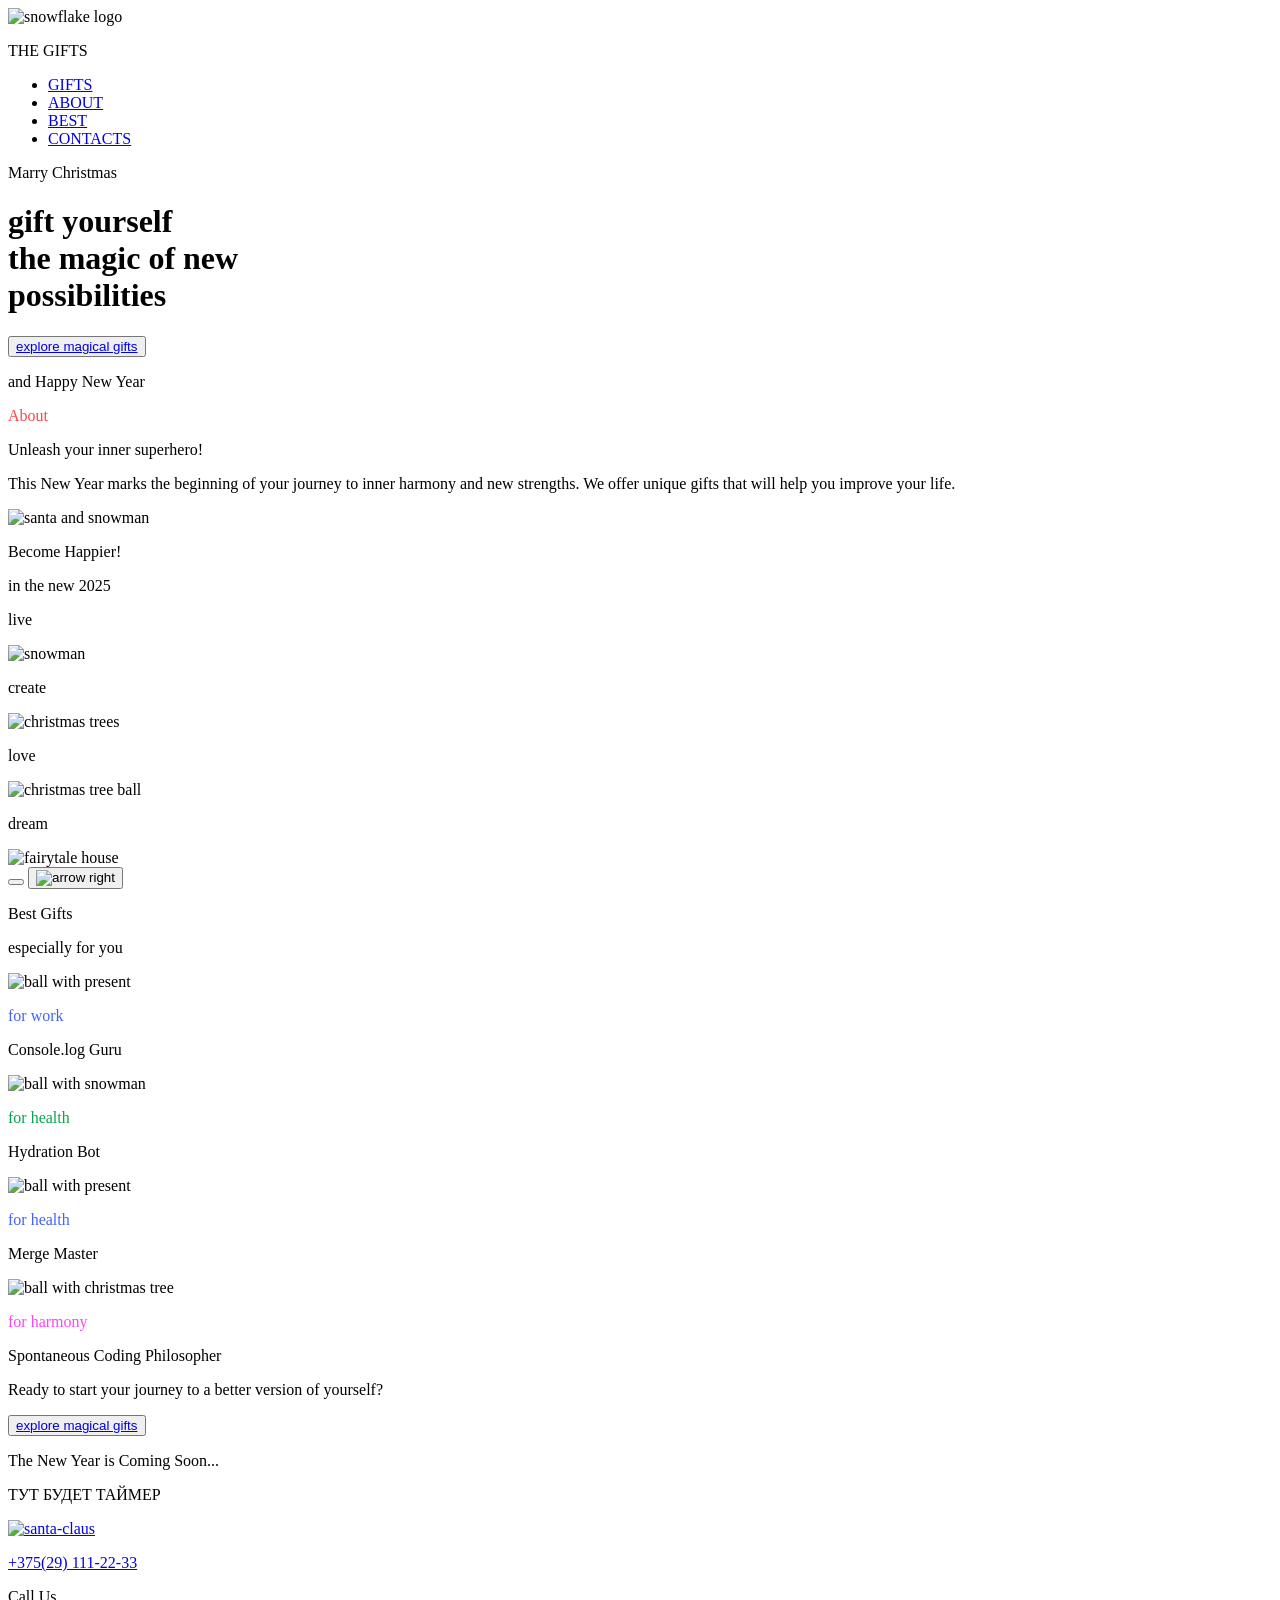
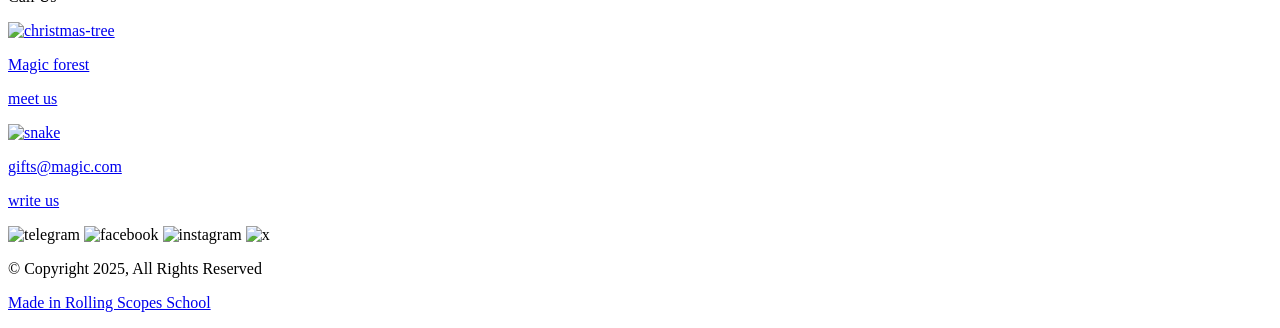
==== christmas-shop/home.html @ 547c7112 "feat: create home.html page" ====
<!doctype html>
<html lang="en">
  <head>
    <meta charset="UTF-8" />
    <meta name="viewport" content="width=device-width, initial-scale=1.0" />
    <link rel="icon" href="picture/icon/Snowflake.png">
    <title>Christmas-shop</title>
    <link rel="stylesheet" href="style.css" />
  </head>
  <body>
    <header class="header">
      <div class="header-container">
        <div class="container-logo">
            <img src="picture/icon/Snowflake.png" height="24" width="24" alt="snowflake logo">
            <p class="action-small">THE GIFTS</p>
        </div>
        <nav class="container-menu"><ul>
      <li class="action-small"><a href="gifts.html">GIFTS</a></li>
      <li class="action-small"><a href="#about">ABOUT</a></li>
      <li class="action-small"><a href="#best">BEST</a></li>
      <li class="action-small"><a href="#contacts">CONTACTS</a></li>
        </nav>
      </div>
    </header>

    <main class="main">
      <div class="hero-section">
          <div class="text-section1">
            <p class="caption">Marry Christmas</p>
            <h1 class="header1">gift yourself<br>the magic of new<br>possibilities</h1>
          <button class="button-section1 action-small"><a href="gifts.html">explore magical gifts</a></button>
            <p class="caption">and Happy New Year</p>
          </div>
      </div>
      <div class="about-section" id="about">
        <div class="insert-section2">
          <div class="text-section2">
            <p class="caption" style="color: #ff4646;">About</p>
            <p class="header2">Unleash your inner superhero!</p>
            <p class="paragraph">This New Year marks the beginning of your journey to inner harmony and new strengths. We offer unique gifts that will help you improve your life.</p>
          </div>
          <img class="santa-img" src="picture/images/santa.png" alt="santa and snowman">
        </div>
      </div>
      <div class="slider-section">
        <div class="slider-container">
          <div class="slider-container-text">
            <p class="caption">Become Happier!</p>
            <p class="header2">in the new 2025</p>
          </div>
          <div class="slider-window">
            <div class="sliders data-active">
              <p class="slider-text">live</p>
              <img class="slider-pic" src="picture/images/snowman.png" alt="snowman">
              <p class="slider-text">create</p>
              <img class="slider-pic" src="picture/images/christmas-trees.png" alt="christmas trees">
              <p class="slider-text">love</p>
              <img class="slider-pic" src="picture/images/christmas-tree-ball.png" alt="christmas tree ball">
              <p class="slider-text">dream</p>
              <img class="slider-pic" src="picture/images/fairytale-house.png" alt="fairytale house">
            </div>
            <div class="button">
              <button class="slider-button"><img" src="picture/images/Button left.png" alt="arrow left"></button>
              <button class="slider-button"><img src="picture/images/Button right.png" alt="arrow right"></button>
            </div>
          </div>
        </div>
      </div>
    <div class="best-gift-section" id="best">
        <div class="best-gift">
          <div class="text-best-gift">
            <p class="caption">Best Gifts</p>
            <p class="header2">especially for you</p>
          </div>
          <div class="gift-card-section">
            <div class="card-gift">
              <img class="gift-pic" src="picture/images/gift-for-work.png" alt="ball with present">
              <div class="text-gift">
                <p class="header4" style="color: #4361ff;">for work</p>
                <p class="header3">Console.log Guru</p>
              </div>
            </div>
            <div class="card-gift">
              <img class="gift-pic" src="picture/images/gift-for-health.png" alt="ball with snowman">
              <div class="text-gift">
                <p class="header4" style="color: #06a44f;">for health</p>
                <p class="header3">Hydration Bot</p>
              </div>
            </div>
           <div class="card-gift">
              <img class="gift-pic" src="picture/images/gift-for-work.png" alt="ball with present">
              <div class="text-gift">
                <p class="header4" style="color: #4361ff;">for health</p>
                <p class="header3">Merge Master</p>
              </div>
            </div>
            <div class="card-gift">
              <img class="gift-pic" src="picture/images/gift-for-harmony.png" alt="ball with christmas tree">
              <div class="text-gift">
                <p class="header4" style="color: #ff43f7;">for harmony</p>
                <p class="header3">Spontaneous Coding Philosopher</p>
              </div>
            </div>
          </div>
        </div>
    </div>
    <div class="cta-section">
      <div class="cta-text">
        <p class="header2">Ready to start your journey to a better version of yourself?</p>
        <button class="button-section1 action-small"><a href="gifts.html">explore magical gifts</a></button>
        <div class="text-timer">
          <p class="caption">The New Year is Coming Soon...</p>
          <p>ТУТ БУДЕТ ТАЙМЕР</p>
        </div>
      </div>
    </div>
    </main>
    
    <footer class="footer" id="contacts">
      <div class="footer-materials">
        <div class="footer-cards">
          <div class="card-in-footer"><a href="tel:+375291112233">
            <img class="footer-pic" src="picture/images/santa-claus.png" alt="santa-claus">
            <p class="action-large">+375(29) 111-22-33</a></p>
            <p class="header3">Call Us</p>
          </a></div>
          <div class="card-in-footer"><a href="https://www.google.com/maps/place/%D0%9A%D1%83%D0%B4%D1%8B%D0%BA%D0%B8%D0%BD%D0%B0+%D0%B3%D0%BE%D1%80%D0%B0/@52.3757508,38.7573272,15z/data=!4m6!3m5!1s0x413a85cfda21764b:0x2795af484ac9c951!8m2!3d52.3757508!4d38.7753516!16s%2Fg%2F11fvw01t_8?entry=ttu&g_ep=EgoyMDI2MDMzMC4wIKXMDSoASAFQAw%3D%3D" target="_blank">
            <img class="footer-pic" src="picture/images/christmas-tree.png" alt="christmas-tree">
            <p class="action-large">Magic forest</p>
            <p class="header3">meet us</p>
          </a></div>
          <div class="card-in-footer"><a href="mailto:gifts@magic.com">
            <img class="footer-pic" src="picture/images/snake.png" alt="snake">
            <p class="action-large">gifts@magic.com</p>
            <p class="header3">write us</p>
          </a></div>
        </div>
        <div class="footer-text">
          <div class="socials">
            <img src="picture/images/telegram.png" alt="telegram">
            <img src="picture/images/facebook.png" alt="facebook">
            <img src="picture/images/instagram.png" alt="instagram">
            <img src="picture/images/X.png" alt="x">
          </div>
          <p class="paragraph">© Copyright 2025, All Rights Reserved</p>
          <p class="caption"><a href="https://rs.school/" target="_blank">Made in Rolling Scopes School</a></p>
        </div>
      </div>
    </footer>
  </body>
</html>
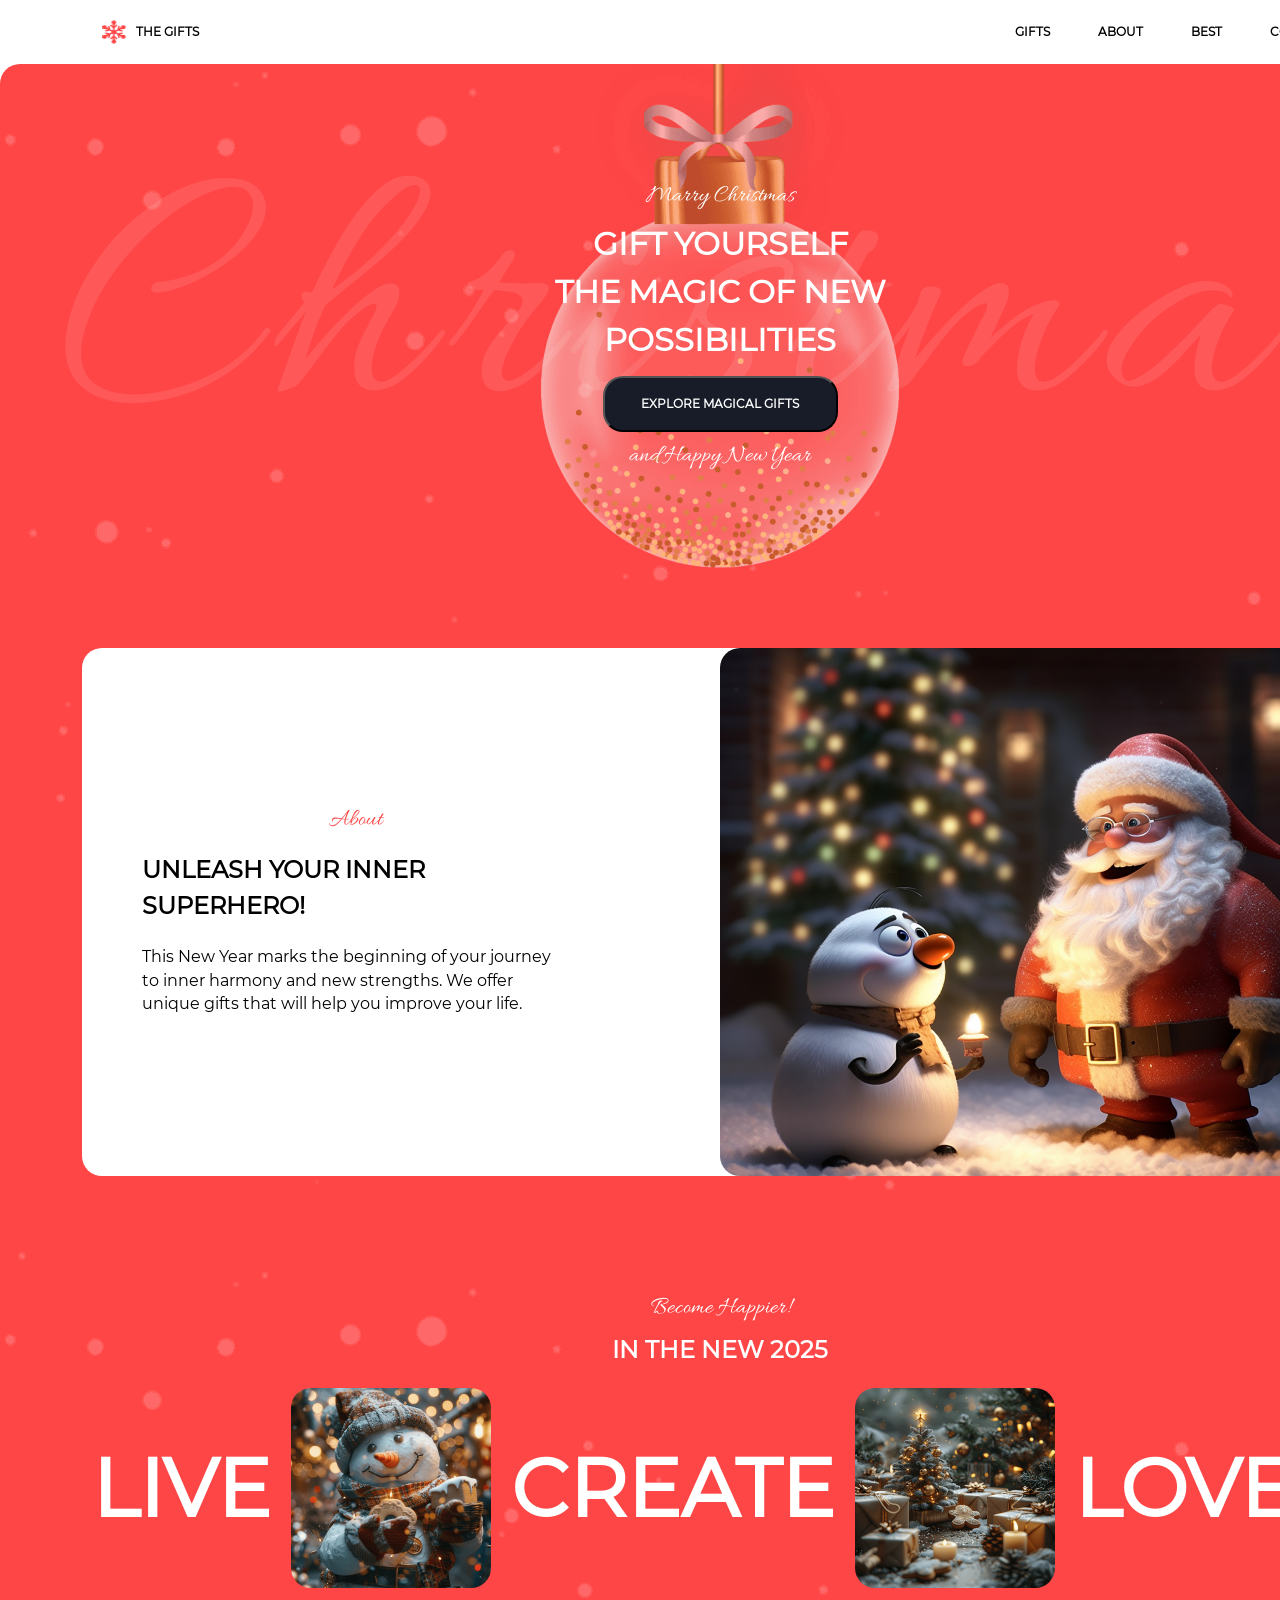
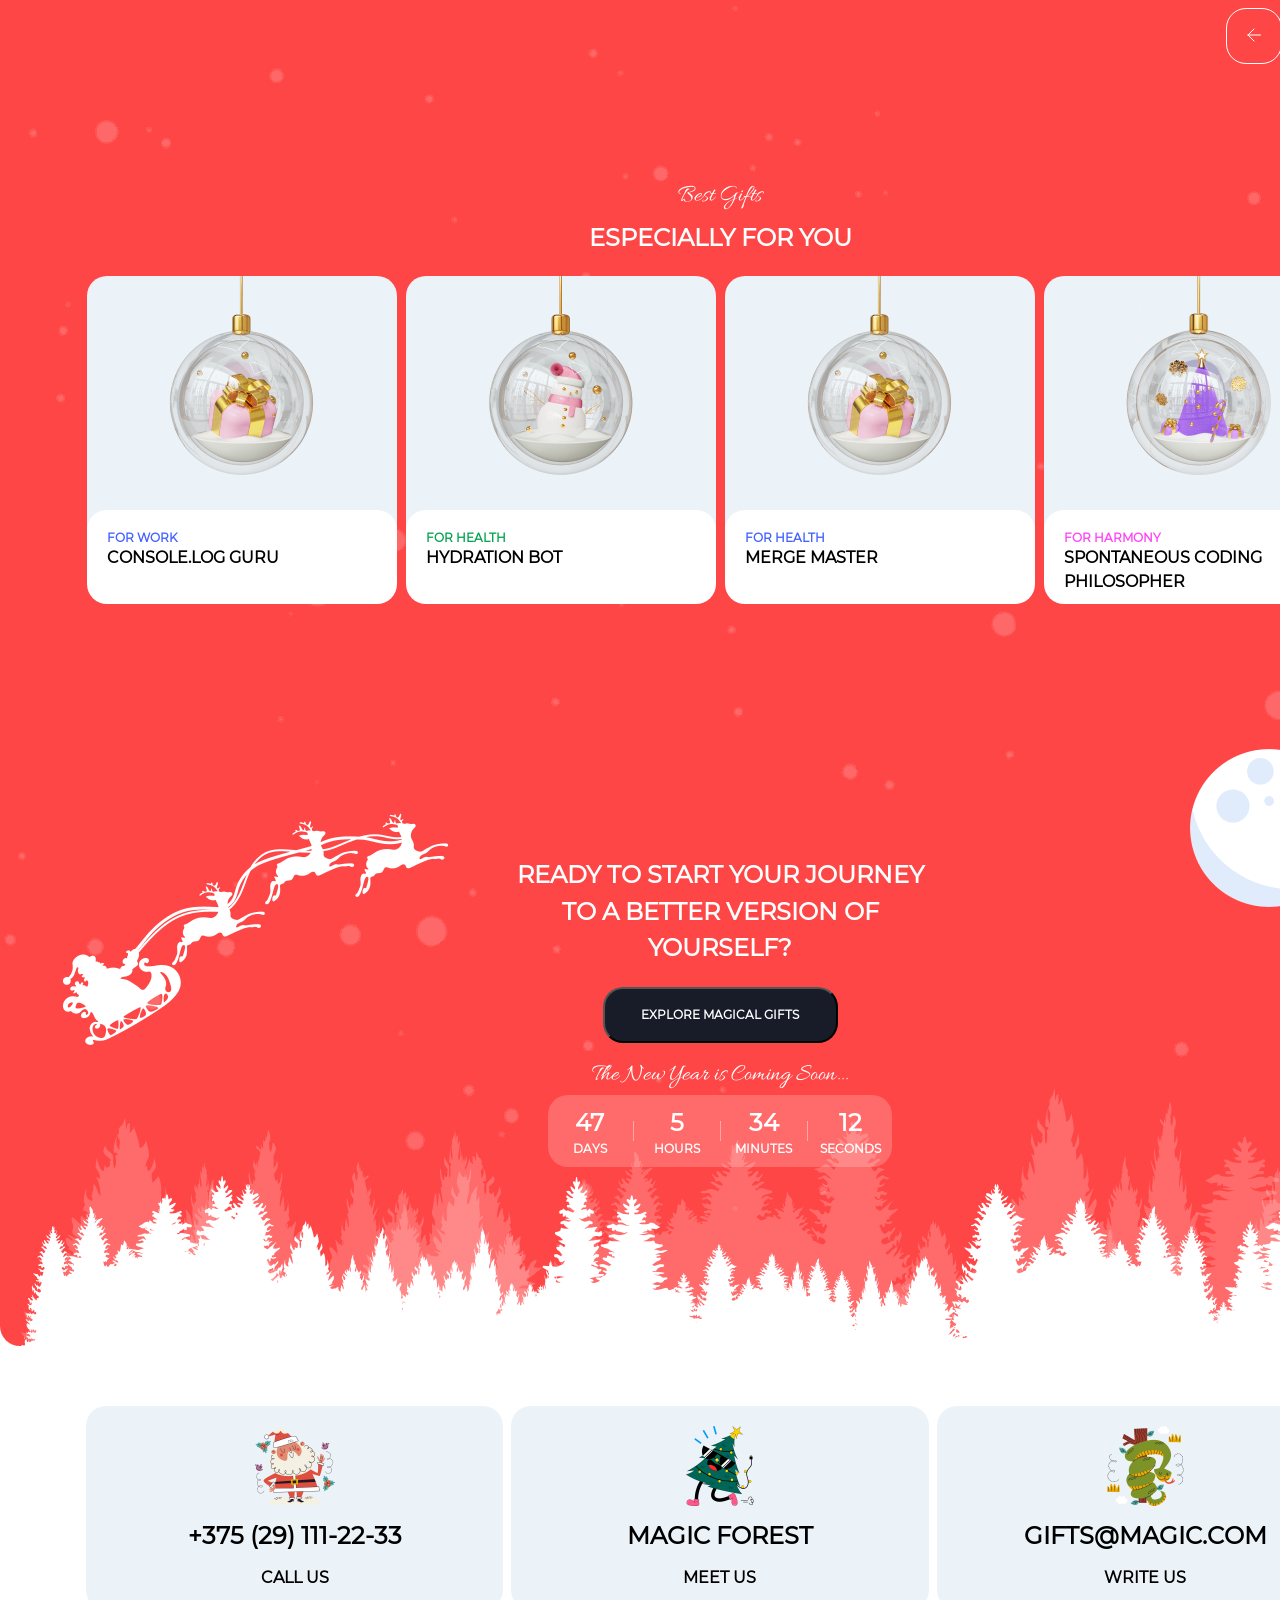
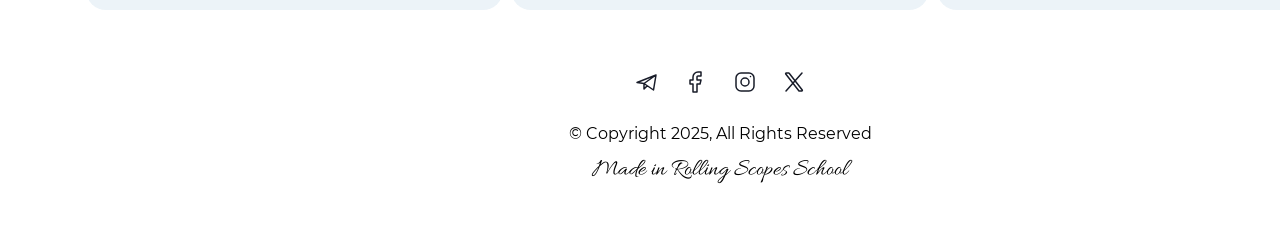
==== commit f1dd09e2: "filling the page with text, graphic elements and animation" ====
--- a/christmas-shop/home.html
+++ b/christmas-shop/home.html
@@ -3,7 +3,7 @@
   <head>
     <meta charset="UTF-8" />
     <meta name="viewport" content="width=device-width, initial-scale=1.0" />
-    <link rel="icon" href="picture/icon/Snowflake.png">
+    <link rel="icon" href="picture/icon/Snowflake.png" />
     <title>Christmas-shop</title>
     <link rel="stylesheet" href="style.css" />
   </head>
@@ -11,35 +11,60 @@
     <header class="header">
       <div class="header-container">
         <div class="container-logo">
-            <img src="picture/icon/Snowflake.png" height="24" width="24" alt="snowflake logo">
-            <p class="action-small">THE GIFTS</p>
-        </div>
-        <nav class="container-menu"><ul>
-      <li class="action-small"><a href="gifts.html">GIFTS</a></li>
-      <li class="action-small"><a href="#about">ABOUT</a></li>
-      <li class="action-small"><a href="#best">BEST</a></li>
-      <li class="action-small"><a href="#contacts">CONTACTS</a></li>
+          <img
+            src="picture/icon/Snowflake.png"
+            height="24"
+            width="24"
+            alt="snowflake logo"
+          />
+          <p class="action-small">THE GIFTS</p>
+        </div>
+        <nav class="container-menu">
+          <ul>
+            <a href="gifts.html"
+              ><li class="action-small menu-button">GIFTS</li></a
+            >
+            <a href="#about"><li class="action-small menu-button">ABOUT</li></a>
+            <a href="#best"><li class="action-small menu-button">BEST</li></a>
+            <a href="#contacts"
+              ><li class="action-small menu-button">CONTACTS</li></a
+            >
+          </ul>
         </nav>
       </div>
     </header>
 
     <main class="main">
       <div class="hero-section">
-          <div class="text-section1">
-            <p class="caption">Marry Christmas</p>
-            <h1 class="header1">gift yourself<br>the magic of new<br>possibilities</h1>
-          <button class="button-section1 action-small"><a href="gifts.html">explore magical gifts</a></button>
-            <p class="caption">and Happy New Year</p>
-          </div>
+        <div class="text-section1">
+          <p class="caption">Marry Christmas</p>
+          <h1 class="header1">
+            gift yourself<br />the magic of new<br />possibilities
+          </h1>
+          <a href="gifts.html"
+            ><button class="button-section1 action-small">
+              explore magical gifts
+            </button></a
+          >
+          <p class="caption">and Happy New Year</p>
+        </div>
       </div>
       <div class="about-section" id="about">
         <div class="insert-section2">
           <div class="text-section2">
-            <p class="caption" style="color: #ff4646;">About</p>
+            <p class="caption" style="color: #ff4646">About</p>
             <p class="header2">Unleash your inner superhero!</p>
-            <p class="paragraph">This New Year marks the beginning of your journey to inner harmony and new strengths. We offer unique gifts that will help you improve your life.</p>
-          </div>
-          <img class="santa-img" src="picture/images/santa.png" alt="santa and snowman">
+            <p class="paragraph">
+              This New Year marks the beginning of your journey to inner harmony
+              and new strengths. We offer unique gifts that will help you
+              improve your life.
+            </p>
+          </div>
+          <img
+            class="santa-img"
+            src="picture/images/santa.png"
+            alt="santa and snowman"
+          />
         </div>
       </div>
       <div class="slider-section">
@@ -51,22 +76,68 @@
           <div class="slider-window">
             <div class="sliders data-active">
               <p class="slider-text">live</p>
-              <img class="slider-pic" src="picture/images/snowman.png" alt="snowman">
+              <img
+                class="slider-pic"
+                src="picture/images/snowman.png"
+                alt="snowman"
+              />
               <p class="slider-text">create</p>
-              <img class="slider-pic" src="picture/images/christmas-trees.png" alt="christmas trees">
+              <img
+                class="slider-pic"
+                src="picture/images/christmas-trees.png"
+                alt="christmas trees"
+              />
               <p class="slider-text">love</p>
-              <img class="slider-pic" src="picture/images/christmas-tree-ball.png" alt="christmas tree ball">
+              <img
+                class="slider-pic"
+                src="picture/images/christmas-tree-ball.png"
+                alt="christmas tree ball"
+              />
               <p class="slider-text">dream</p>
-              <img class="slider-pic" src="picture/images/fairytale-house.png" alt="fairytale house">
-            </div>
-            <div class="button">
-              <button class="slider-button"><img" src="picture/images/Button left.png" alt="arrow left"></button>
-              <button class="slider-button"><img src="picture/images/Button right.png" alt="arrow right"></button>
-            </div>
-          </div>
-        </div>
-      </div>
-    <div class="best-gift-section" id="best">
+              <img
+                class="slider-pic"
+                src="picture/images/fairytale-house.png"
+                alt="fairytale house"
+              />
+            </div>
+          </div>
+          <div class="button">
+            <button class="slider-button">
+              <svg
+                width="24"
+                height="24"
+                viewBox="0 0 24 24"
+                fill="none"
+                xmlns="http://www.w3.org/2000/svg"
+              >
+                <path
+                  d="M18.5 12H6M6 12L12 6M6 12L12 18"
+                  stroke="white"
+                  stroke-linecap="round"
+                  stroke-linejoin="round"
+                />
+              </svg>
+            </button>
+            <button class="slider-button">
+              <svg
+                width="24"
+                height="24"
+                viewBox="0 0 24 24"
+                fill="none"
+                xmlns="http://www.w3.org/2000/svg"
+              >
+                <path
+                  d="M6 12H18.5M18.5 12L12.5 6M18.5 12L12.5 18"
+                  stroke="white"
+                  stroke-linecap="round"
+                  stroke-linejoin="round"
+                />
+              </svg>
+            </button>
+          </div>
+        </div>
+      </div>
+      <div class="best-gift-section" id="best">
         <div class="best-gift">
           <div class="text-best-gift">
             <p class="caption">Best Gifts</p>
@@ -74,76 +145,219 @@
           </div>
           <div class="gift-card-section">
             <div class="card-gift">
-              <img class="gift-pic" src="picture/images/gift-for-work.png" alt="ball with present">
+              <img
+                class="gift-pic"
+                src="picture/images/gift-for-work.png"
+                alt="ball with present"
+              />
               <div class="text-gift">
-                <p class="header4" style="color: #4361ff;">for work</p>
-                <p class="header3">Console.log Guru</p>
+                <p class="header4" style="color: #4361ff">for work</p>
+                <p class="header3 card-text">Console.log Guru</p>
               </div>
             </div>
             <div class="card-gift">
-              <img class="gift-pic" src="picture/images/gift-for-health.png" alt="ball with snowman">
+              <img
+                class="gift-pic"
+                src="picture/images/gift-for-health.png"
+                alt="ball with snowman"
+              />
               <div class="text-gift">
-                <p class="header4" style="color: #06a44f;">for health</p>
-                <p class="header3">Hydration Bot</p>
-              </div>
-            </div>
-           <div class="card-gift">
-              <img class="gift-pic" src="picture/images/gift-for-work.png" alt="ball with present">
+                <p class="header4" style="color: #06a44f">for health</p>
+                <p class="header3 card-text">Hydration Bot</p>
+              </div>
+            </div>
+            <div class="card-gift">
+              <img
+                class="gift-pic"
+                src="picture/images/gift-for-work.png"
+                alt="ball with present"
+              />
               <div class="text-gift">
-                <p class="header4" style="color: #4361ff;">for health</p>
-                <p class="header3">Merge Master</p>
+                <p class="header4" style="color: #4361ff">for health</p>
+                <p class="header3 card-text">Merge Master</p>
               </div>
             </div>
             <div class="card-gift">
-              <img class="gift-pic" src="picture/images/gift-for-harmony.png" alt="ball with christmas tree">
+              <img
+                class="gift-pic"
+                src="picture/images/gift-for-harmony.png"
+                alt="ball with christmas tree"
+              />
               <div class="text-gift">
-                <p class="header4" style="color: #ff43f7;">for harmony</p>
-                <p class="header3">Spontaneous Coding Philosopher</p>
-              </div>
-            </div>
-          </div>
-        </div>
-    </div>
-    <div class="cta-section">
-      <div class="cta-text">
-        <p class="header2">Ready to start your journey to a better version of yourself?</p>
-        <button class="button-section1 action-small"><a href="gifts.html">explore magical gifts</a></button>
-        <div class="text-timer">
-          <p class="caption">The New Year is Coming Soon...</p>
-          <p>ТУТ БУДЕТ ТАЙМЕР</p>
-        </div>
-      </div>
-    </div>
+                <p class="header4" style="color: #ff43f7">for harmony</p>
+                <p class="header3 card-text">Spontaneous Coding Philosopher</p>
+              </div>
+            </div>
+          </div>
+        </div>
+      </div>
+      <div class="cta-section">
+        <div class="cta-text">
+          <p class="header2">
+            Ready to start your journey to a better version of yourself?
+          </p>
+          <a href="gifts.html"
+            ><button class="button-section1 action-small">
+              explore magical gifts
+            </button></a
+          >
+          <div class="text-timer">
+            <p class="caption">The New Year is Coming Soon...</p>
+            <div class="timer">
+              <div class="countdown">
+                <p class="header2">47</p>
+                <p class="header4">days</p>
+              </div>
+              <img
+                src="picture/images/Separator.png"
+                alt="separator"
+                class="separator"
+              />
+              <div class="countdown">
+                <p class="header2">5</p>
+                <p class="header4">hours</p>
+              </div>
+              <img src="picture/images/Separator.png" alt="separator" />
+              <div class="countdown">
+                <p class="header2">34</p>
+                <p class="header4">minutes</p>
+              </div>
+              <img src="picture/images/Separator.png" alt="separator" />
+              <div class="countdown">
+                <p class="header2">12</p>
+                <p class="header4">seconds</p>
+              </div>
+            </div>
+          </div>
+        </div>
+      </div>
     </main>
-    
+
     <footer class="footer" id="contacts">
       <div class="footer-materials">
         <div class="footer-cards">
-          <div class="card-in-footer"><a href="tel:+375291112233">
-            <img class="footer-pic" src="picture/images/santa-claus.png" alt="santa-claus">
-            <p class="action-large">+375(29) 111-22-33</a></p>
-            <p class="header3">Call Us</p>
-          </a></div>
-          <div class="card-in-footer"><a href="https://www.google.com/maps/place/%D0%9A%D1%83%D0%B4%D1%8B%D0%BA%D0%B8%D0%BD%D0%B0+%D0%B3%D0%BE%D1%80%D0%B0/@52.3757508,38.7573272,15z/data=!4m6!3m5!1s0x413a85cfda21764b:0x2795af484ac9c951!8m2!3d52.3757508!4d38.7753516!16s%2Fg%2F11fvw01t_8?entry=ttu&g_ep=EgoyMDI2MDMzMC4wIKXMDSoASAFQAw%3D%3D" target="_blank">
-            <img class="footer-pic" src="picture/images/christmas-tree.png" alt="christmas-tree">
-            <p class="action-large">Magic forest</p>
-            <p class="header3">meet us</p>
-          </a></div>
-          <div class="card-in-footer"><a href="mailto:gifts@magic.com">
-            <img class="footer-pic" src="picture/images/snake.png" alt="snake">
-            <p class="action-large">gifts@magic.com</p>
-            <p class="header3">write us</p>
-          </a></div>
+          <a href="tel:+375291112233"
+            ><div class="card-in-footer">
+              <img
+                class="footer-pic"
+                src="picture/images/santa-claus.png"
+                alt="santa-claus"
+              />
+              <p class="action-large">+375 (29) 111-22-33</p>
+              <p class="header3">Call Us</p>
+            </div></a
+          >
+          <a
+            href="https://www.google.com/maps/place/%D0%9A%D1%83%D0%B4%D1%8B%D0%BA%D0%B8%D0%BD%D0%B0+%D0%B3%D0%BE%D1%80%D0%B0/@52.3757508,38.7573272,15z/data=!4m6!3m5!1s0x413a85cfda21764b:0x2795af484ac9c951!8m2!3d52.3757508!4d38.7753516!16s%2Fg%2F11fvw01t_8?entry=ttu&g_ep=EgoyMDI2MDMzMC4wIKXMDSoASAFQAw%3D%3D"
+            target="_blank"
+            ><div class="card-in-footer">
+              <img
+                class="footer-pic"
+                src="picture/images/christmas-tree.png"
+                alt="christmas-tree"
+              />
+              <p class="action-large">Magic forest</p>
+              <p class="header3">meet us</p>
+            </div></a
+          >
+          <a href="mailto:gifts@magic.com"
+            ><div class="card-in-footer">
+              <img
+                class="footer-pic"
+                src="picture/images/snake.png"
+                alt="snake"
+              />
+              <p class="action-large">gifts@magic.com</p>
+              <p class="header3">write us</p>
+            </div></a
+          >
         </div>
         <div class="footer-text">
           <div class="socials">
-            <img src="picture/images/telegram.png" alt="telegram">
-            <img src="picture/images/facebook.png" alt="facebook">
-            <img src="picture/images/instagram.png" alt="instagram">
-            <img src="picture/images/X.png" alt="x">
+            <svg
+              width="24"
+              height="24"
+              viewBox="0 0 24 24"
+              fill="none"
+              xmlns="http://www.w3.org/2000/svg"
+            >
+              <path
+                d="M21 5L2 12.5L9 13.5M21 5L18.5 20L9 13.5M21 5L9 13.5M9 13.5V19L12.2488 15.7229"
+                stroke="#181C29"
+                stroke-width="1.5"
+                stroke-linecap="round"
+                stroke-linejoin="round"
+              />
+            </svg>
+
+            <svg
+              width="24"
+              height="24"
+              viewBox="0 0 24 24"
+              fill="none"
+              xmlns="http://www.w3.org/2000/svg"
+            >
+              <path
+                d="M17 2H14C12.6739 2 11.4021 2.52678 10.4645 3.46447C9.52678 4.40215 9 5.67392 9 7V10H6V14H9V22H13V14H16L17 10H13V7C13 6.73478 13.1054 6.48043 13.2929 6.29289C13.4804 6.10536 13.7348 6 14 6H17V2Z"
+                stroke="#181C29"
+                stroke-width="1.5"
+                stroke-linecap="round"
+                stroke-linejoin="round"
+              />
+            </svg>
+            <svg
+              width="24"
+              height="24"
+              viewBox="0 0 24 24"
+              fill="none"
+              xmlns="http://www.w3.org/2000/svg"
+            >
+              <path
+                d="M12 16C14.2091 16 16 14.2091 16 12C16 9.79086 14.2091 8 12 8C9.79086 8 8 9.79086 8 12C8 14.2091 9.79086 16 12 16Z"
+                stroke="#181C29"
+                stroke-width="1.5"
+                stroke-linecap="round"
+                stroke-linejoin="round"
+              />
+              <path
+                d="M3 16V8C3 5.23858 5.23858 3 8 3H16C18.7614 3 21 5.23858 21 8V16C21 18.7614 18.7614 21 16 21H8C5.23858 21 3 18.7614 3 16Z"
+                stroke="#181C29"
+                stroke-width="1.5"
+              />
+              <path
+                d="M17.5 6.51L17.51 6.49889"
+                stroke="#181C29"
+                stroke-width="1.5"
+                stroke-linecap="round"
+                stroke-linejoin="round"
+              />
+            </svg>
+            <svg
+              width="24"
+              height="24"
+              viewBox="0 0 24 24"
+              fill="none"
+              xmlns="http://www.w3.org/2000/svg"
+            >
+              <path
+                d="M16.8198 20.7684L3.75317 3.96836C3.44664 3.57425 3.72749 3 4.22678 3H6.70655C6.8917 3 7.06649 3.08548 7.18016 3.23164L20.2468 20.0316C20.5534 20.4258 20.2725 21 19.7732 21H17.2935C17.1083 21 16.9335 20.9145 16.8198 20.7684Z"
+                stroke="#181C29"
+                stroke-width="1.5"
+              />
+              <path
+                d="M20 3L4 21"
+                stroke="#181C29"
+                stroke-width="1.5"
+                stroke-linecap="round"
+              />
+            </svg>
           </div>
           <p class="paragraph">© Copyright 2025, All Rights Reserved</p>
-          <p class="caption"><a href="https://rs.school/" target="_blank">Made in Rolling Scopes School</a></p>
+          <p class="caption">
+            <a href="https://rs.school/" target="_blank"
+              >Made in Rolling Scopes School</a
+            >
+          </p>
         </div>
       </div>
     </footer>
--- a/christmas-shop/style.css
+++ b/christmas-shop/style.css
@@ -0,0 +1,685 @@
+* {
+    margin: 0 auto;
+    padding: 0;
+    box-sizing: border-box;
+}
+
+html {
+    scroll-behavior: smooth;
+}
+
+
+@font-face {
+    font-family: 'Montserrat';
+    src: url(font/Montserrat-Regular.woff2) format(woff2);
+}
+
+@font-face {
+    font-family: 'Allura';
+    src: url(font/Allura-Regular.woff2) format(woff2);
+}
+
+
+.header1 {
+    font-family: 'Montserrat', sans-serif;
+    font-size: 32px;
+    font-weight: 600;
+    line-height: 150%;
+    letter-spacing: 18%;
+    text-transform: uppercase;
+}
+
+.header2 {
+    font-family: 'Montserrat', sans-serif;
+    font-size: 24px;
+    font-weight: 600;
+    line-height: 152%;
+    letter-spacing: 16%;
+    text-transform: uppercase;
+}
+
+.header3 {
+    font-family: 'Montserrat', sans-serif;
+    font-size: 16px;
+    font-weight: 600;
+    line-height: 152%;
+    letter-spacing: 8%;
+    text-transform: uppercase;
+}
+
+.header4 {
+    font-family: 'Montserrat', sans-serif;
+    font-size: 12px;
+    font-weight: 600;
+    line-height: 130%;
+    letter-spacing: 5%;
+    text-transform: uppercase;
+}
+
+.paragraph {
+    font-family: 'Montserrat', sans-serif;
+    font-size: 16px;
+    font-weight: 400;
+    line-height: 148%;
+}
+
+.action-large {
+    font-family: 'Montserrat', sans-serif;
+    font-size: 24px;
+    font-weight: 600;
+    line-height: 152%;
+    letter-spacing: 16%;
+    text-transform: uppercase;
+}
+
+.action-small {
+    font-family: 'Montserrat', sans-serif;
+    font-size: 12px;
+    font-weight: 600;
+    line-height: 130%;
+    letter-spacing: 5%;
+    text-transform: uppercase;
+}
+
+.caption {
+    font-family: 'Allura';
+    font-size: 24px;
+    font-weight: 400;
+    line-height: 100%;
+    letter-spacing: 5%;
+}
+
+.slider-text {
+    font-family: 'Montserrat', sans-serif;
+    font-size: 80px;
+    font-weight: 600;
+    text-transform: uppercase;
+}
+
+.header {
+    width: 1440px;
+    height: 64px;
+    display: flex;
+    justify-content: center;
+    align-items: center;
+}
+
+
+.header-container {
+    width: 1440px;
+    height: 64px;
+    padding: 0 82px;
+    margin: 0 0;
+    display: flex;
+    justify-content: space-between;
+    align-items: center;
+}
+
+.header-container a {
+    text-decoration: none;
+    color: inherit;
+    margin: 0 0;
+}
+
+
+.container-logo {
+    display: flex;
+    align-items: center;
+    gap: 9.66px;
+    padding: 8px 20px;
+    margin: 0 0;
+    cursor: pointer;
+    text-decoration: none;
+    color: inherit;
+
+}
+
+.container-menu {
+    display: inline;
+    justify-self: flex-end;
+    align-items: center;
+    text-align: center;
+    margin: 0 0;
+    list-style: none;
+    cursor: pointer;
+}
+
+.container-menu a {
+    text-decoration: none;
+    color: inherit;
+}
+
+.container-menu ul {
+    display: flex;
+    list-style-type: none;
+    gap: 8px;
+    justify-content: flex-end;
+    align-items: center;
+    text-align: right;
+}
+
+.container-menu li {
+    transition: 0.6s;
+}
+
+
+
+.container-menu li:hover {
+    background-color: #ff46461a;
+    color: #ff4646;
+    border-radius: 12px;
+    cursor: pointer;
+    transition: 0.6s;
+}
+
+.menu-button {
+    padding: 12px 20px;
+}
+
+.main {
+    width: 1440px;
+    background-color: #ff4646;
+    background-image: url(picture/background/bg-snow.png);
+    border-radius: 20px;
+}
+
+.hero-section {
+  width: 1440px;
+  height: 524px;
+  background-image: url(picture/background/bg-ball.png);
+  background-repeat: no-repeat;
+  background-position: center;
+  background-size: cover;
+  color: #fff;
+  display: flex;
+  justify-content: center;
+  align-items: center;
+  text-align: center;
+}
+
+.text-section1 {
+    width: 426px;
+    height: 404px;
+    display: flex;
+    justify-content: center;
+    align-items: center;
+    text-align: center;
+    padding: 60px 0;
+    flex-direction: column;
+    gap: 12px;
+}
+
+.button-section1 {
+    width: 235px;
+    height: 56px;
+    border-radius: 20px;
+    color: #fff;
+    background-color: #181C29;
+    cursor: pointer;
+    transition: 0.6s;
+}
+
+.button-section1 a {
+    text-decoration: none;
+    color: inherit;
+}
+
+.button-section1:hover {
+    background-color: #fff;
+    color: #181C29;
+    transition: 0.6s;
+
+}
+
+.about-section {
+
+    width: 1440px;
+    height: 648px;
+    display: flex;
+    justify-content: center;
+    align-items: center;
+    text-align: left;
+}
+
+.insert-section2 {
+    background-color: #fff;
+    width: 1276px;
+    height: 528px;
+    border-radius: 20px;
+    display: flex;
+    justify-content: space-between;
+    align-items: center;
+}
+
+.text-section2 {
+    width: 426px;
+    height: 328px;
+    justify-content: center;
+    align-items: center;
+    text-align: left;
+    margin: 0 60px;
+    gap: 20px;
+    display: flex;
+    flex-direction: column;
+}
+
+.text-section2 p caption {
+    margin: 0 0;
+}
+
+
+.santa-img {
+    width: 638px;
+    height: 528px;
+    border-radius: 20px;
+    margin: 0 0;
+}
+
+.slider-section {
+    width: 1440px;
+    height: 488px;
+    justify-content: center;
+    align-items: center;
+    text-align: center;
+    display: flex;
+    flex-direction: column;
+    overflow: hidden;
+}
+
+.slider-container {
+    width: 1276px;
+    height: 368px;
+    justify-content: center;
+    align-items: center;
+    display: flex;
+    flex-direction: column;
+    gap: 20px;
+}
+
+.slider-container-text {
+    width: 426px;
+    height: 72px;
+    color: #fff;
+    gap: 12px;
+    display: flex;
+    flex-direction: column;
+}
+
+.slider-window {
+    width: 1276px;
+    height: 200px;
+    
+}
+
+.sliders {
+    width: 1993px;
+    height: 200px;
+    display: flex;
+    justify-content: center;
+    align-items: center;
+    text-align: center;
+    color: #fff;
+
+}
+
+.slider-pic {
+    width: 200px;
+    height: 200px;
+    border-radius: 20px;
+}
+
+.button {
+    width: 1276px;
+    height: 56px;
+    display: flex;
+    justify-content: flex-end;
+    gap: 20px;
+}
+
+.slider-button {
+    height: 56px;
+    width: 56px;
+    border-radius: 20px;
+    border: #fff 1px solid;
+    background-color: transparent;
+    flex-grow: 0;
+    margin: 0;
+    transition: 0.6s;
+}
+
+.slider-button:hover {
+    cursor: pointer;
+    background-color: #fff;
+    transition: 0.6s;
+}
+
+.slider-button:hover path {
+    stroke:#ff4646;
+    transition: 0.6s;
+}
+
+
+
+.best-gift-section {
+    width: 1440px;
+    height: 554px;
+    display: flex;
+    flex-direction: column;
+    justify-content: center;
+    align-items: center;
+
+}
+
+.best-gift {
+    width: 1276px;
+    height: 434px;
+    display: flex;
+    flex-direction: column;
+    justify-items: center;
+    align-items: center;
+    gap: 20px;
+
+}
+
+.text-best-gift {
+    width: 426px;
+    display: flex;
+    flex-direction: column;
+    gap: 12px;
+    text-align: center;
+    color: #fff;
+}
+
+.gift-card-section {
+    width: 1276px;
+    height: 234px;
+    display: flex;
+}
+
+.card-gift {
+    width: 310px;
+    height: 324px;
+    border-radius: 20px;
+    background-color: #ecf3f8;
+    cursor: pointer;
+
+}
+
+.card-text {
+    transition: 0.6s;
+}
+
+
+.card-gift:hover .card-text {
+    color: #ff4646;
+    transition: 0.6s;
+}
+
+
+
+.gift-pic {
+    width: 310px;
+    height: 230px;
+}
+
+.text-gift {
+    width: 310px;
+    height: 94px;
+    background-color: #fff;
+    border-radius: 20px;
+    padding: 20px 20px 44px 20px;
+}
+
+.cta-section {
+    width: 1440px;
+    height: 668px;
+    display: flex;
+    background-image: url(picture/background/bg-forest.png);
+    background-repeat: no-repeat;
+    background-position: center;
+    background-size: cover;    
+    justify-content: center;
+    align-items: center;
+    text-align: center;
+
+}
+
+.cta-text {
+    width: 426px;
+    height: 428px;
+    display: flex;
+    flex-direction: column;
+    justify-content: center;
+    align-items: center;
+    text-align: center;
+    gap: 20px;
+    padding: 60px 0;
+    color: #fff;
+}
+
+.text-timer {
+    display: flex;
+    flex-direction: column;
+    gap: 8px;
+}
+
+.timer {
+    width: 344px;
+    height: 72px;
+    background-color: #ffffff33;
+    border-radius: 20px;
+    color: #fff;
+    display: flex;
+    justify-content: center;
+    align-items: center;
+}
+
+.countdown {
+    width: 80px;
+    height: 52px;
+
+}
+
+.separator {
+    height: 20px;
+}
+
+.footer {
+    width: 1440px;
+    height: 496px;
+    display: flex;
+    flex-direction: column;
+    justify-content: center;
+    align-content: center;
+
+}
+
+.footer-materials {
+    width: 1276px;
+    height: 376px;
+    gap: 60px;
+    display: flex;
+    flex-direction: column;
+    justify-content: center;
+    align-content: center;
+    text-decoration: none;
+    color: inherit;
+
+
+}
+
+.footer-cards {
+    width: 1276px;
+    height: 204px;
+    display: flex;
+    text-decoration: none;
+}
+
+.footer-cards a {
+    text-decoration: none;
+}
+
+.card-in-footer:hover {
+    color: #ff4646;
+    cursor: pointer;
+    transition: 0.6s;
+}
+
+
+.card-in-footer {
+    width: 417.33px;
+    height: 204px;
+    background-color: #ecf3f8;
+    padding: 20px 0;
+    justify-content: center;
+    align-items: center;
+    text-align: center;
+    border-radius: 20px;
+    text-decoration: none;
+    color: black;
+    display: flex;
+    flex-direction: column;
+    gap: 12px;
+    transition: 0.6s;
+}
+
+
+.footer-pic {
+    width: 80px;
+    height: 80px;
+}
+
+.footer-text {
+    height: 112px;
+    display: flex;
+    flex-direction: column;
+    justify-content: center;
+    align-items: center;
+    text-align: center;
+    gap: 12px;
+    text-decoration: none;
+    color: black;
+}
+
+.footer-text a{
+    text-decoration: none;
+    color: black;
+    transition: 0.6s;
+}
+
+.footer-text a:hover {
+    color: #ff4646;
+    cursor: pointer;
+    transition: 0.6s;
+}
+
+
+.socials {
+    width: 196px;
+    height: 40px;
+    display: flex;
+}
+
+.socials svg {
+    cursor: pointer;
+}
+
+.socials svg path {
+    transition: 0.6s;
+}
+
+.socials svg:hover path {
+    stroke: #ff4646;
+    transition: 0.6s;
+}
+
+
+.social-pic {
+    height: 24px;
+    width: 24px;
+}
+
+.social-pic:hover {
+    color: #ff4646;
+    cursor: pointer;
+    transition: 0.6s;
+}
+
+
+.main-gift {
+    width: 1440px;
+    height: 1394px;
+    background-image: url(picture/background/bg-garland.png);
+    background-repeat: no-repeat;
+    background-position: top center;
+    background-size: contain;
+    background-color: #ff4646;
+    border-radius: 20px;
+    display: flex;
+    flex-direction: column;
+    align-content: center;
+    justify-content: center;
+    gap: 20px;
+
+}
+
+.action-small.menu-button.menu-button--disabled {
+    cursor: default;
+    color: #ff4646;
+    background-color: #ff46461a;
+}
+
+.gifts {
+    width: 426px;
+    height: 144px;
+    text-align: center;
+    display: flex;
+    flex-direction: column;
+    align-content: center;
+    justify-content: center;
+}
+
+.catrgories {
+    text-align: center;
+    display: flex;
+    align-content: center;
+    justify-content: center;
+    color: #fff;
+    gap: 8px;
+   transition: 0.6s;
+}
+
+.catrgories p:hover {
+    background-color: #ffffff33;
+    border-radius: 12px;
+    cursor: pointer;
+    transition: 0.6s;
+}
+
+.action-small.menu-button.all {
+    background-color: #ffffff33;
+    border-radius: 12px;
+}
+
+.gifts h1 {
+    color: #fff;
+    justify-content: center;
+    align-items: center;
+    text-align: center;
+}
+
+.gifts p {
+    justify-content: center;
+    align-items: center;
+    text-align: center;
+
+}
+
+
+.gifts-conteiner {
+    width: 1276px;
+    height: 1050px;
+    flex-wrap: wrap;
+    gap: 12px;
+    display: flex;
+}
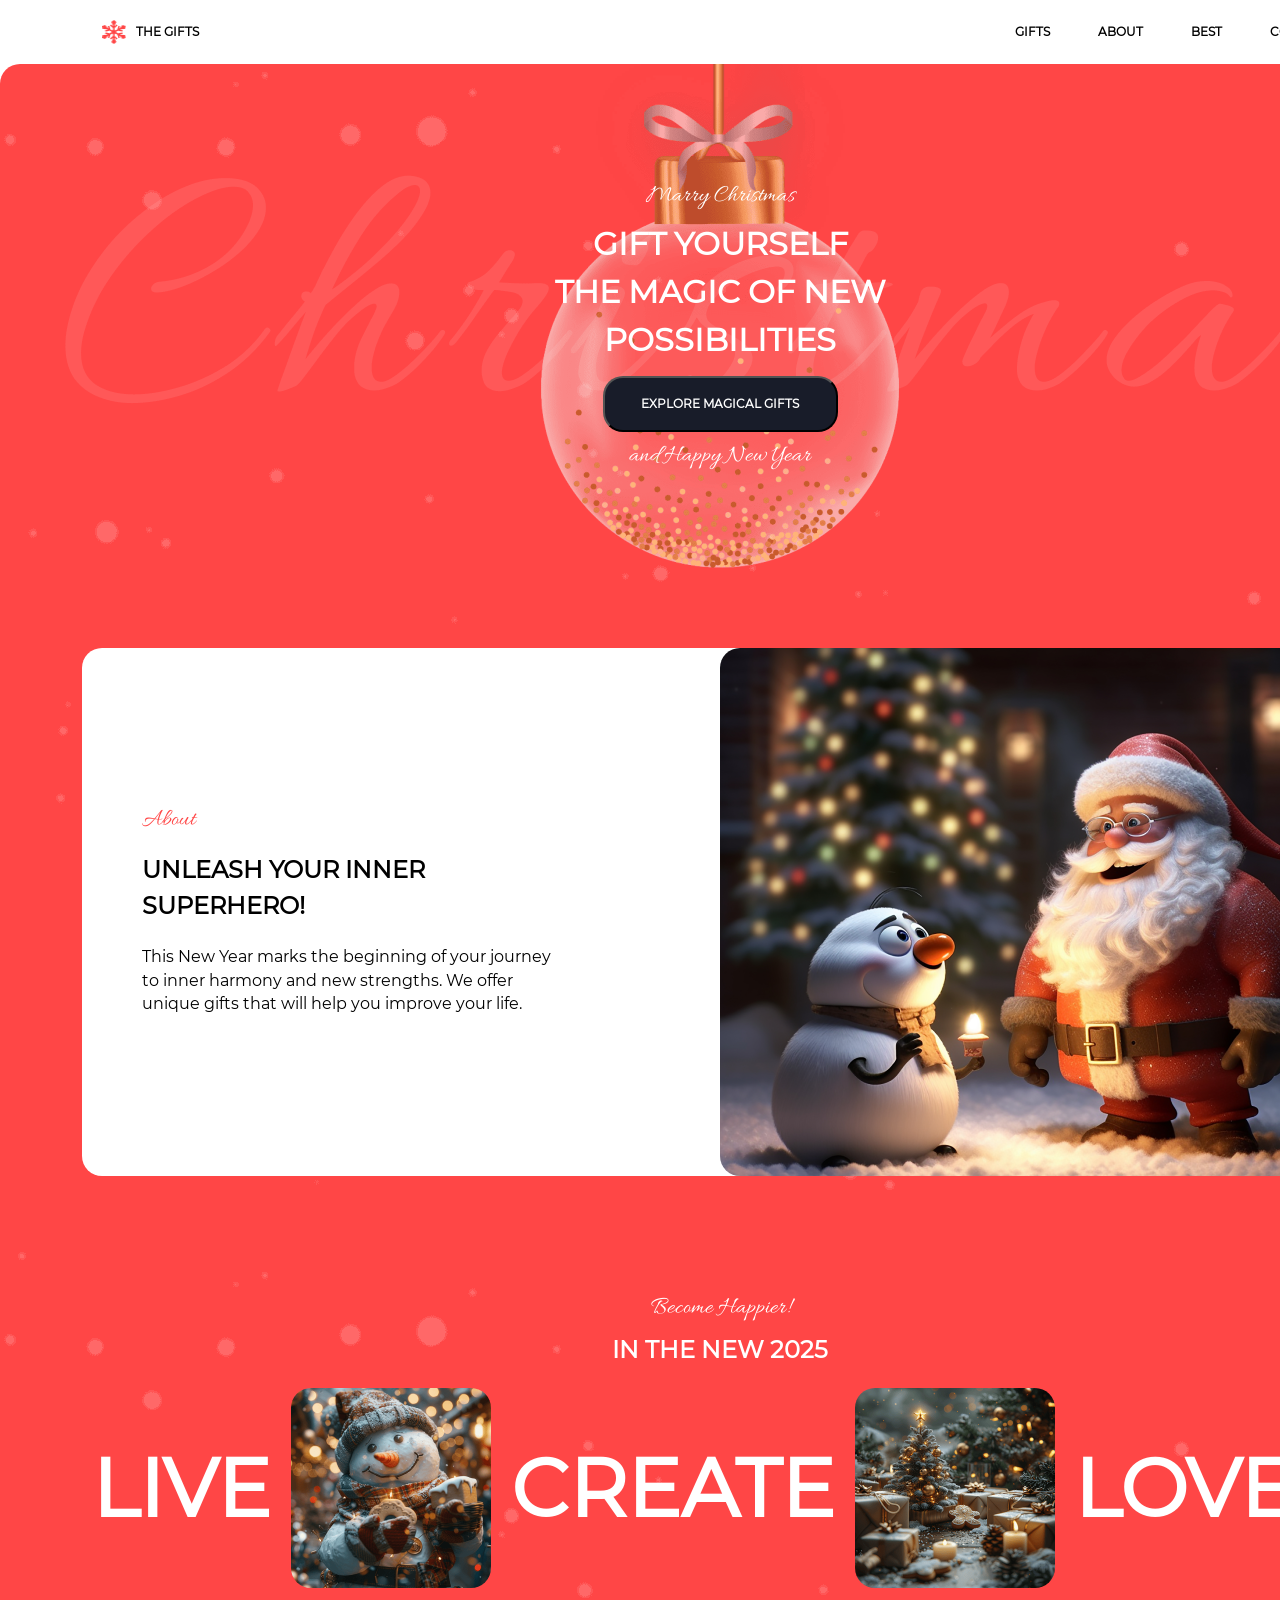
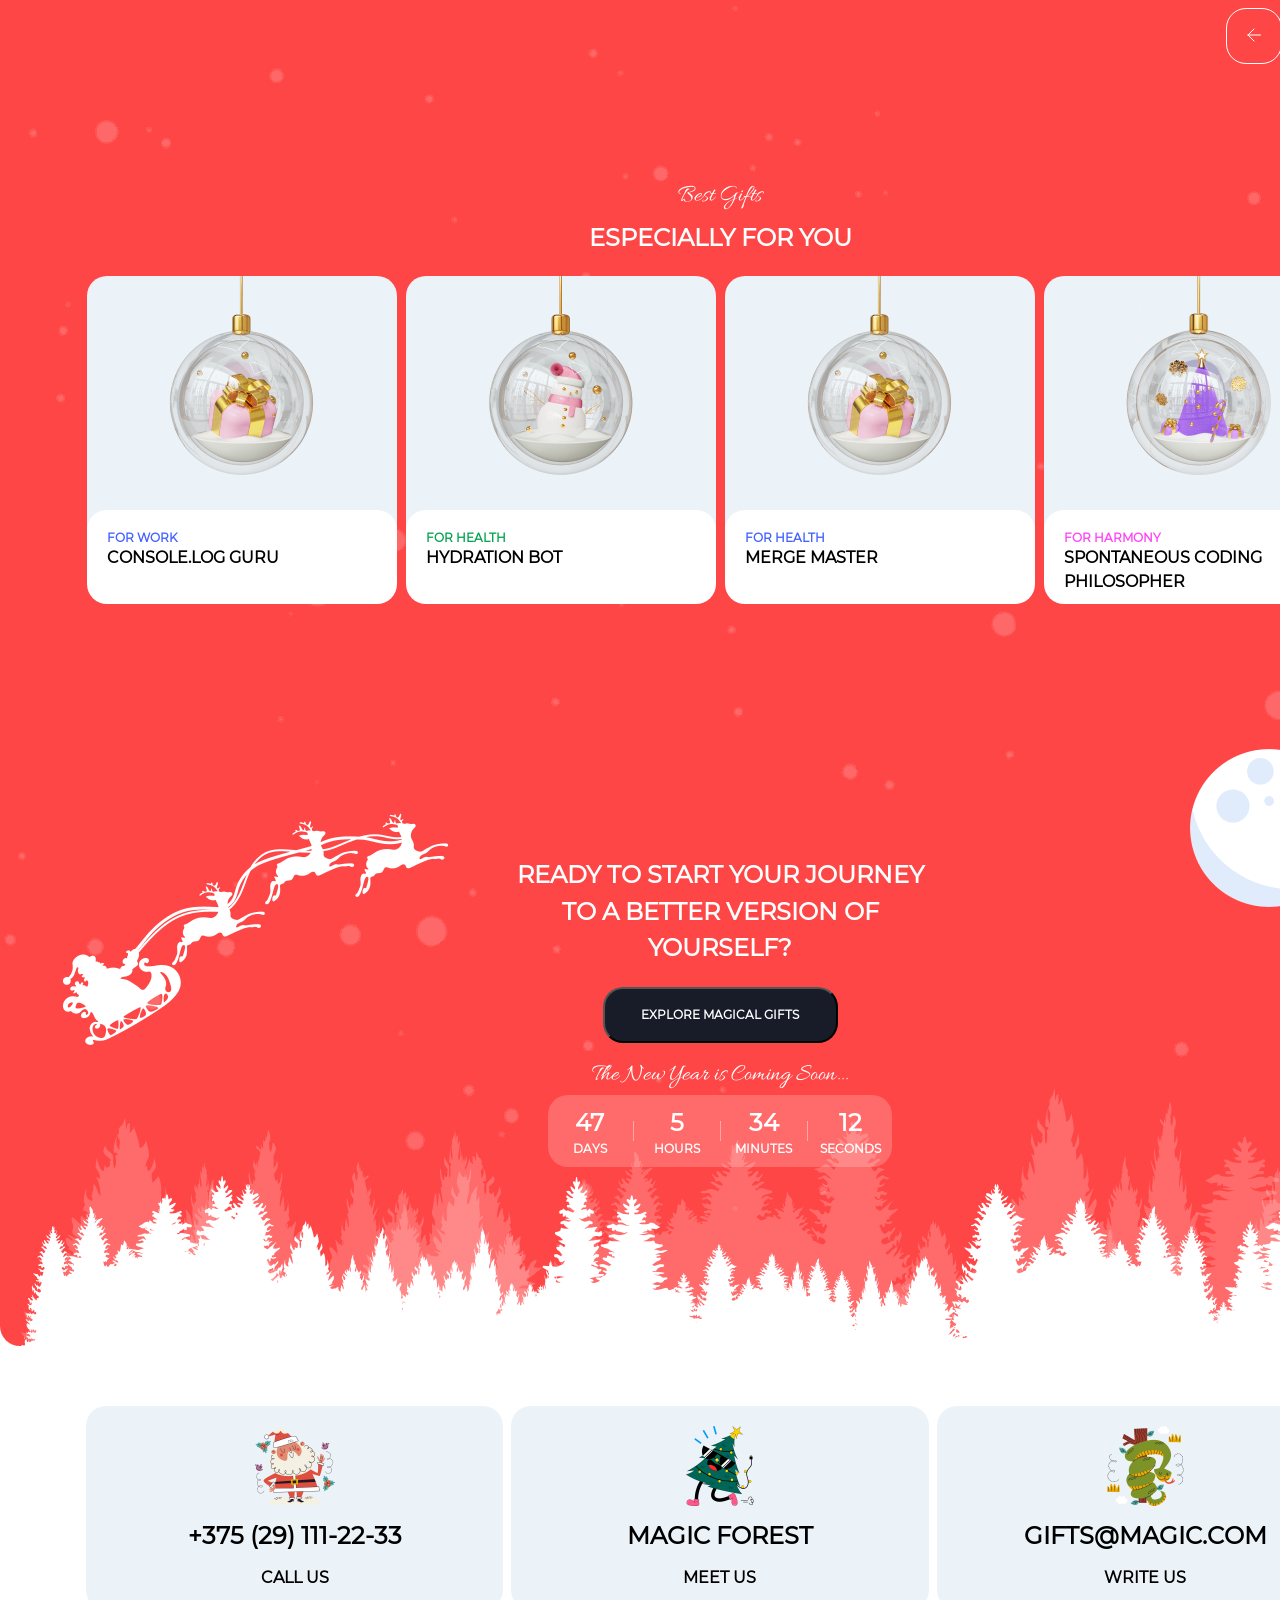
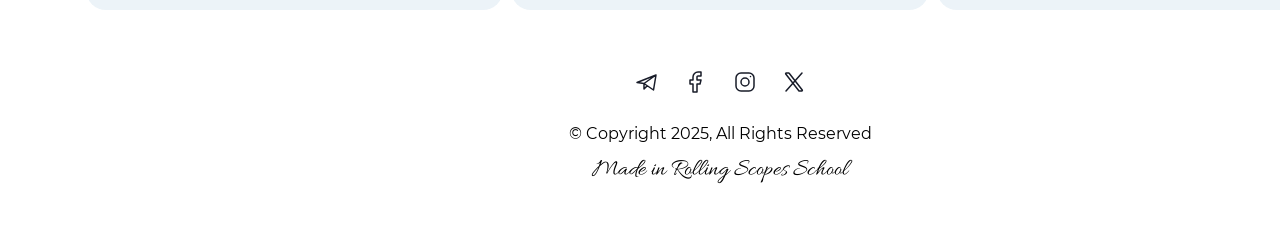
==== commit 794663df: "feat: text alignment" ====
--- a/christmas-shop/home.html
+++ b/christmas-shop/home.html
@@ -52,7 +52,7 @@
       <div class="about-section" id="about">
         <div class="insert-section2">
           <div class="text-section2">
-            <p class="caption" style="color: #ff4646">About</p>
+            <p class="caption about" style="color: #ff4646">About</p>
             <p class="header2">Unleash your inner superhero!</p>
             <p class="paragraph">
               This New Year marks the beginning of your journey to inner harmony
--- a/christmas-shop/style.css
+++ b/christmas-shop/style.css
@@ -87,6 +87,7 @@
     font-weight: 400;
     line-height: 100%;
     letter-spacing: 5%;
+
 }
 
 .slider-text {
@@ -263,6 +264,11 @@
     flex-direction: column;
 }
 
+.about {
+    margin: 0;
+    align-self: flex-start;
+}
+
 .text-section2 p caption {
     margin: 0 0;
 }
